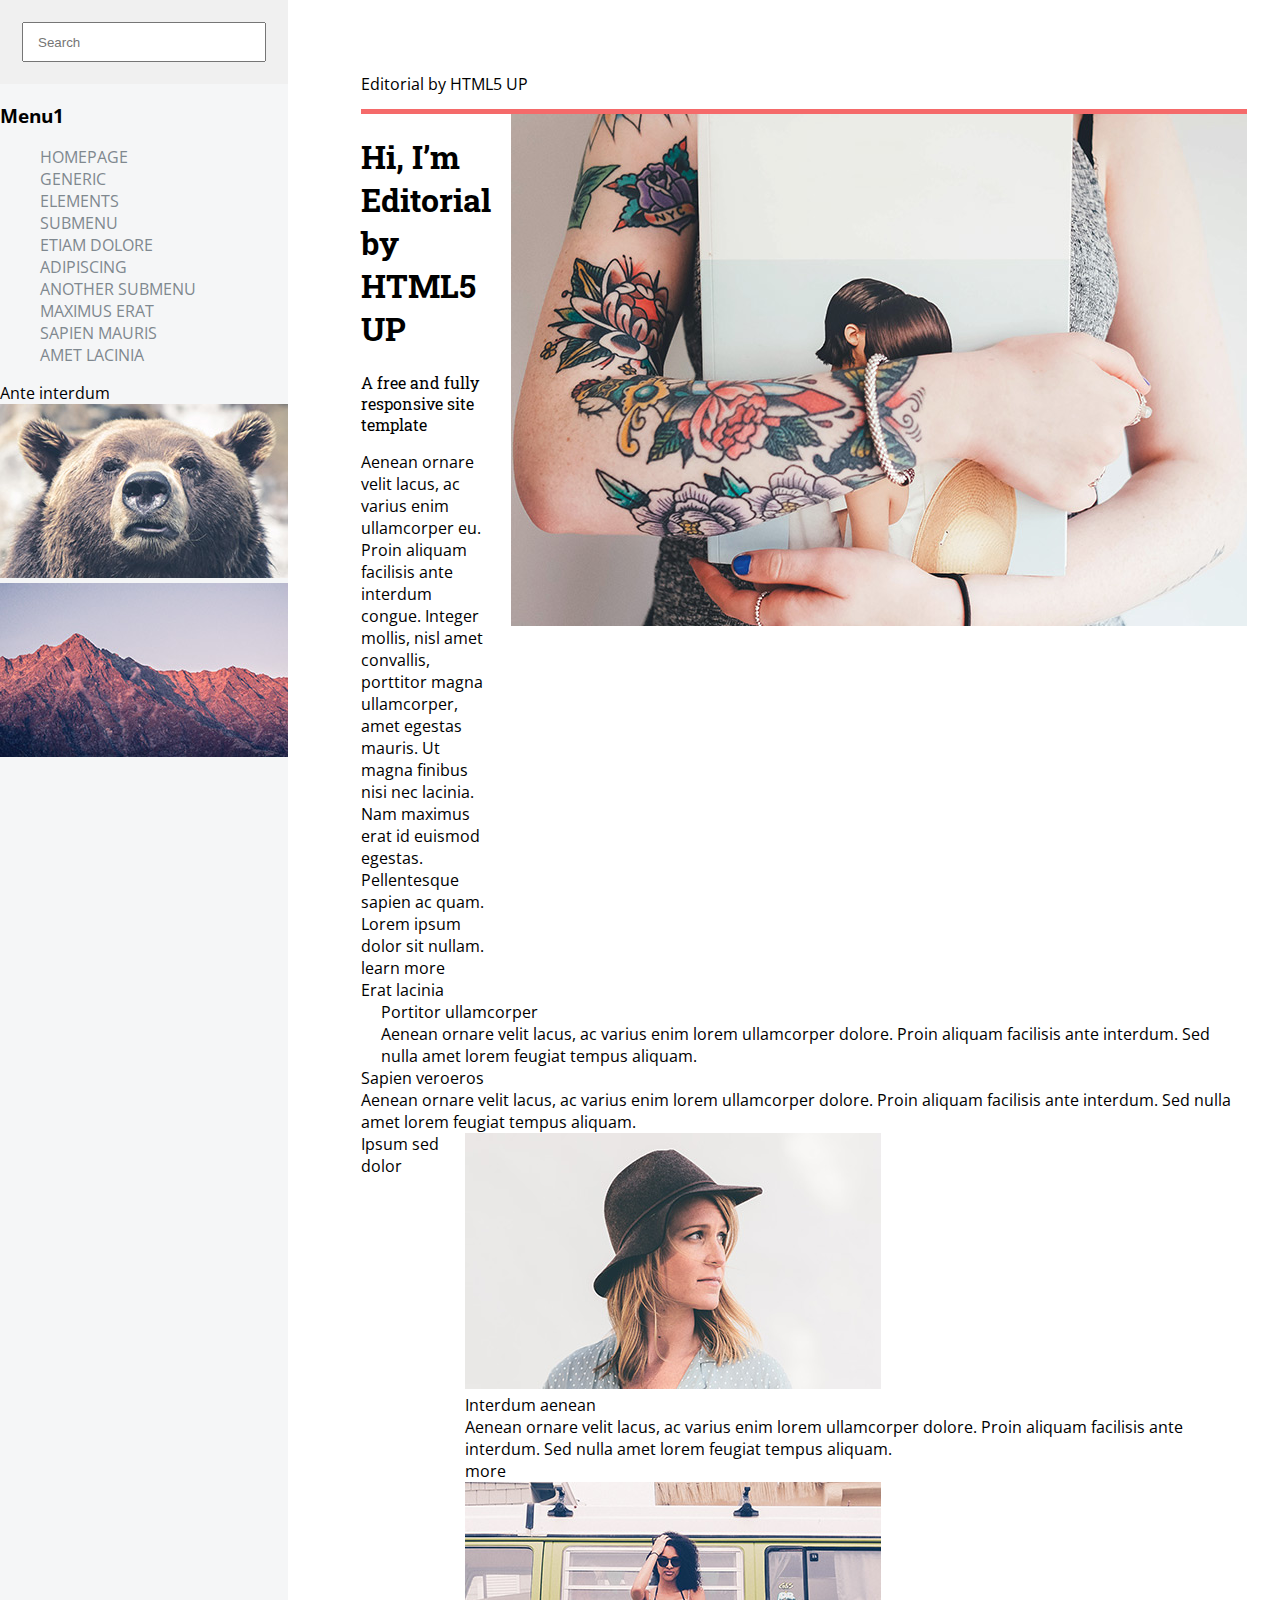
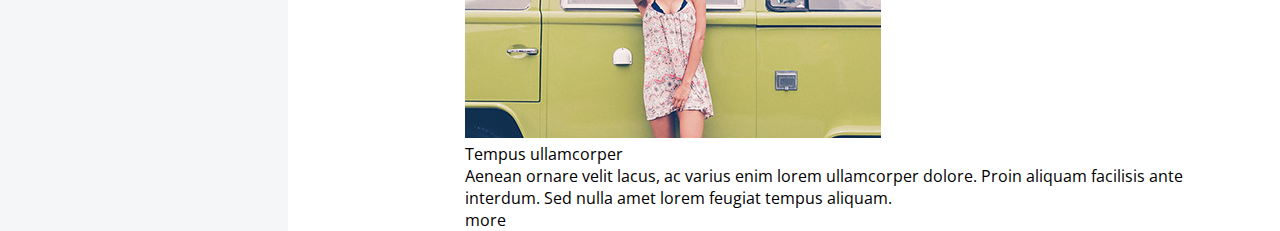
==== index.html @ 9a9b28c8 "Изменила заголовок" ====
<!DOCTYPE html>
<html lang="en">
<head>
    <meta charset="UTF-8">
    <meta name="viewport" content="width=device-width, initial-scale=1.0">
    <title>Document</title>
    <link rel="preconnect" href="https://fonts.googleapis.com">
    <link rel="preconnect" href="https://fonts.gstatic.com" crossorigin>
    <link href="https://fonts.googleapis.com/css2?family=Roboto+Slab:wght@100..900&display=swap" rel="stylesheet">
    <link href="https://fonts.googleapis.com/css2?family=Open+Sans:ital,wght@0,300..800;1,300..800&family=Roboto+Slab:wght@100..900&display=swap" rel="stylesheet">
    <link rel="stylesheet" href="style.css">

</head>
<body>
    <div class="side-menu">
        <div class="search-block">
            <input placeholder="Search" type="search" class="search-field">
        </div>

        <div class="menu-with-news">
            <div class="menu">
                <h3 class="menu-title">Menu1</h3>
                <ul class="menu-list">
                    <li class="menu-item"><a class="menu-link" href="#!">homepage</a></li>
                    <li class="menu-item"><a class="menu-link" href="#!">generic</a></li>
                    <li class="menu-item"><a class="menu-link" href="#!">elements</a></li>
                    <li class="menu-item"><a class="menu-link" href="#!">submenu</a></li>
                    <li class="menu-item"><a class="menu-link" href="#!">etiam dolore</a></li>
                    <li class="menu-item"><a class="menu-link" href="#!">adipiscing</a></li>
                    <li class="menu-item"><a class="menu-link" href="#!">another submenu</a></li>
                    <li class="menu-item"><a class="menu-link" href="#!">maximus erat</a></li>
                    <li class="menu-item"><a class="menu-link" href="#!">sapien mauris</a></li>
                    <li class="menu-item"><a class="menu-link" href="#!">amet lacinia</a></li>
                </ul>
            </div>
            <div class="news-block">
                <div class="header">Ante interdum</div>
                <div class="news-card">
                    <div class="picture">
                        <img src="assets/pic07.jpg" alt="">
                    </div>
                    <div class="description"></div>
                </div>
                <div class="news-card">
                    <div class="picture">
                        <img src="assets/pic08.jpg" alt="">
                    </div>
                    <div class="description"></div>
                </div>
                <div class="button"></div>
            </div>
            <div class="feedback-form">
                <div class="header"></div>
                <div class="description"></div>
                <div class="link"></div>
            </div>
            <div class="footer"></div>
        </div>
    </div>
    <div class="main-part">
        <div class="burger"></div>
        <div class="subheader">
            <div class="text">Editorial by HTML5 UP</div>
            <div class="link"></div>
        </div>
        <div class="block">
            <div class="content">
                <div class="header">
                 <h1>Hi, I’m Editorial
                    <br>by HTML5 UP
                 </h1>
                 <p class="subtitle">A free and fully responsive site template</p>
                </div>
                <div class="description">
                    Aenean ornare velit lacus, ac varius enim ullamcorper eu. Proin aliquam facilisis ante interdum congue. Integer mollis, nisl amet convallis, porttitor magna ullamcorper, amet egestas mauris. Ut magna finibus nisi nec lacinia. Nam maximus erat id euismod egestas. Pellentesque sapien ac quam. Lorem ipsum dolor sit nullam.
                </div>
                <div class="button">learn more</div>
            </div>
            <div class="picture">
                <img src="assets/pic10.jpg" alt="">
            </div>
        </div>
        <div class="statistics">
            <div class="header">Erat lacinia</div>
            <div class="statistics-block">
                <div class="statistics-element">
                    <div class="picture"></div>
                    <div class="content">
                        <div class="header">Portitor ullamcorper</div>
                        <div class="description">
                            Aenean ornare velit lacus, ac varius enim lorem ullamcorper dolore. Proin aliquam facilisis ante interdum. Sed nulla amet lorem feugiat tempus aliquam.</div>
                    </div>
                </div>
                <div class="statistic-element">
                    <div class="picture"></div>
                    <div class="content">
                        <div class="title">Sapien veroeros</div>
                        <div class="description">
                            Aenean ornare velit lacus, ac varius enim lorem ullamcorper dolore. Proin aliquam facilisis ante interdum. Sed nulla amet lorem feugiat tempus aliquam.</div>
                    </div>
                </div>
            </div>
        </div>
        <div class="block">
            <div class="title">Ipsum sed dolor</div>
            <div class="posts">
                <div class="post">
                    <div class="picture">
                        <img src="assets/pic01.jpg" alt=""></div>
                    <div class="title">
                        Interdum aenean
                    </div>
                    <div class="description">
                        Aenean ornare velit lacus, ac varius enim lorem ullamcorper dolore. Proin aliquam facilisis ante interdum. Sed nulla amet lorem feugiat tempus aliquam.</div>
                    <div class="button">more</div>
                </div>
                <div class="post">
                    <div class="picture">
                        <img src="assets/pic03.jpg" alt="">
                    </div>
                    <div class="title">Tempus ullamcorper</div>
                    <div class="description">
                        Aenean ornare velit lacus, ac varius enim lorem ullamcorper dolore. Proin aliquam facilisis ante interdum. Sed nulla amet lorem feugiat tempus aliquam.
                    </div>
                    <div class="button">more</div>
                </div>
            </div>
        </div>
    </div>
</body>
</html>
---- style.css ----
:root {
    /* Шрифты */
    --mainFont: 'Open Sans';
    --secondaryFont: 'Roboto Slab';

    /* Цвета */
    --secondaryColor: #3d4449;
    --mainColor: #7f888f;
    --accentColor: #f56a6a;
    --navigationBgColor: #f5f6f7;
    --searchBgColor: #f0f0f0;

}

body {
    font-family: var(--mainFont);
    display: flex;
    margin: 0;
    padding: 0;
}
h1, .subtitle{font-family: var(--secondaryFont);}
.block,
.statistics-element {
    display: flex;
    gap: 20px
}

.side-menu {
    padding-bottom: 17px;
    background-color: var(--navigationBgColor);
}

.search-block {
    padding: 22px;
    background-color: var(--searchBgColor);
}
.subheader {
    border-bottom: 5px solid var(--accentColor);
    padding-bottom: 14px;
}

.main-part {
    padding: 73px 73px 0px 73px;
}

.search-field {
    width: 100%;
    height: 40px;
    padding-left: 14px;
    padding-right: 40px;
    color: var(--mainColor)
}
.menu-title{

}
.menu-list{
list-style: none;
}
.menu-item{

}
.menu-link{
    text-transform: uppercase;
    text-decoration: solid;
    color: var(--mainColor);
}
.menu-link:hover{
    color: var(--accentColor);
}
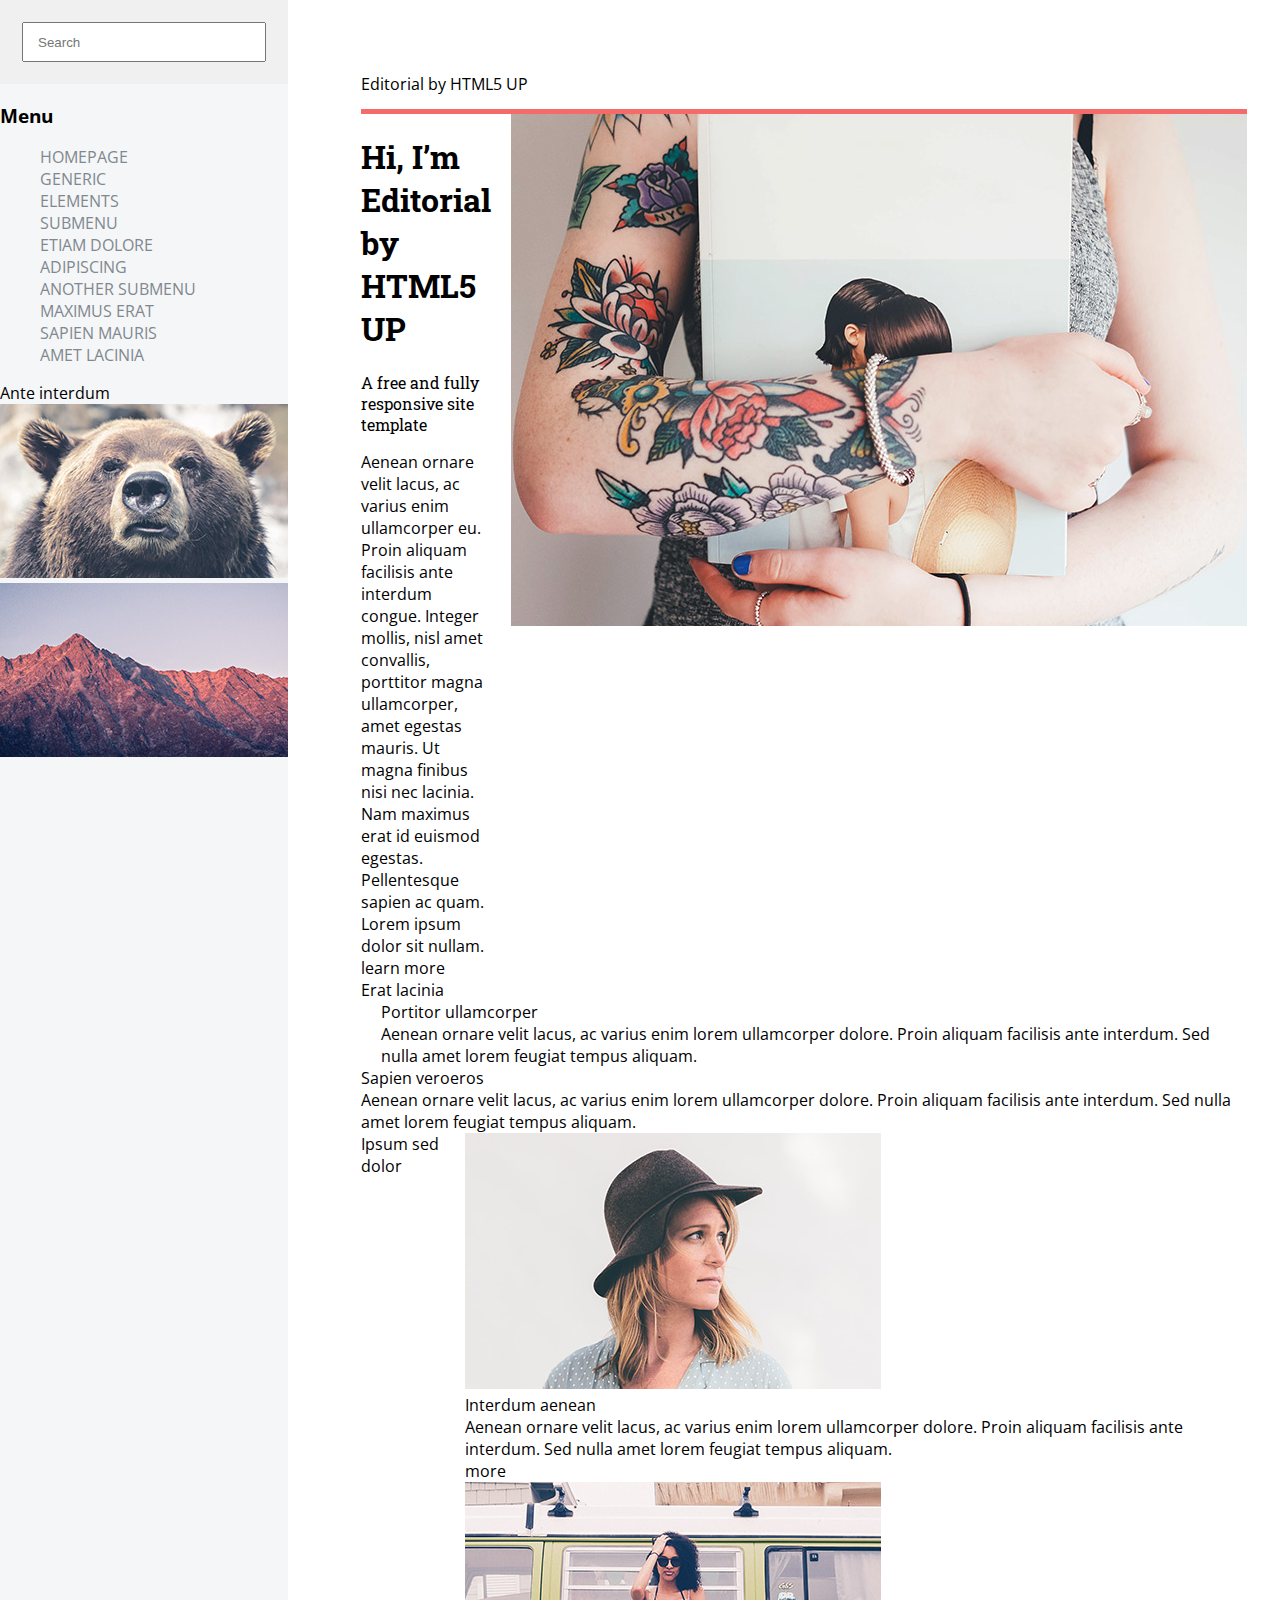
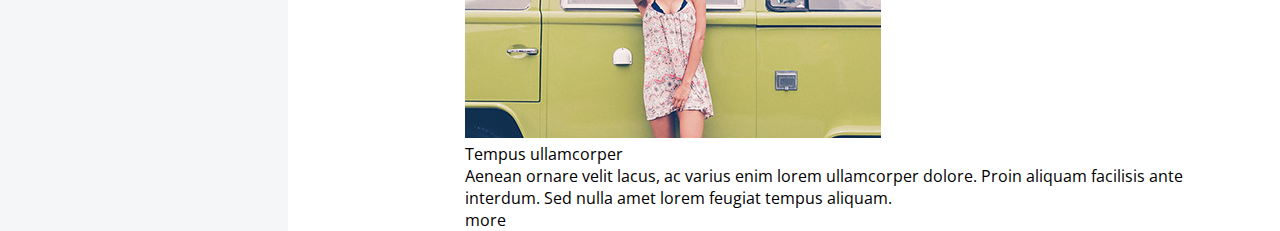
==== commit 0f97a433: "Вернула заголовок" ====
--- a/index.html
+++ b/index.html
@@ -19,7 +19,7 @@
 
         <div class="menu-with-news">
             <div class="menu">
-                <h3 class="menu-title">Menu1</h3>
+                <h3 class="menu-title">Menu</h3>
                 <ul class="menu-list">
                     <li class="menu-item"><a class="menu-link" href="#!">homepage</a></li>
                     <li class="menu-item"><a class="menu-link" href="#!">generic</a></li>
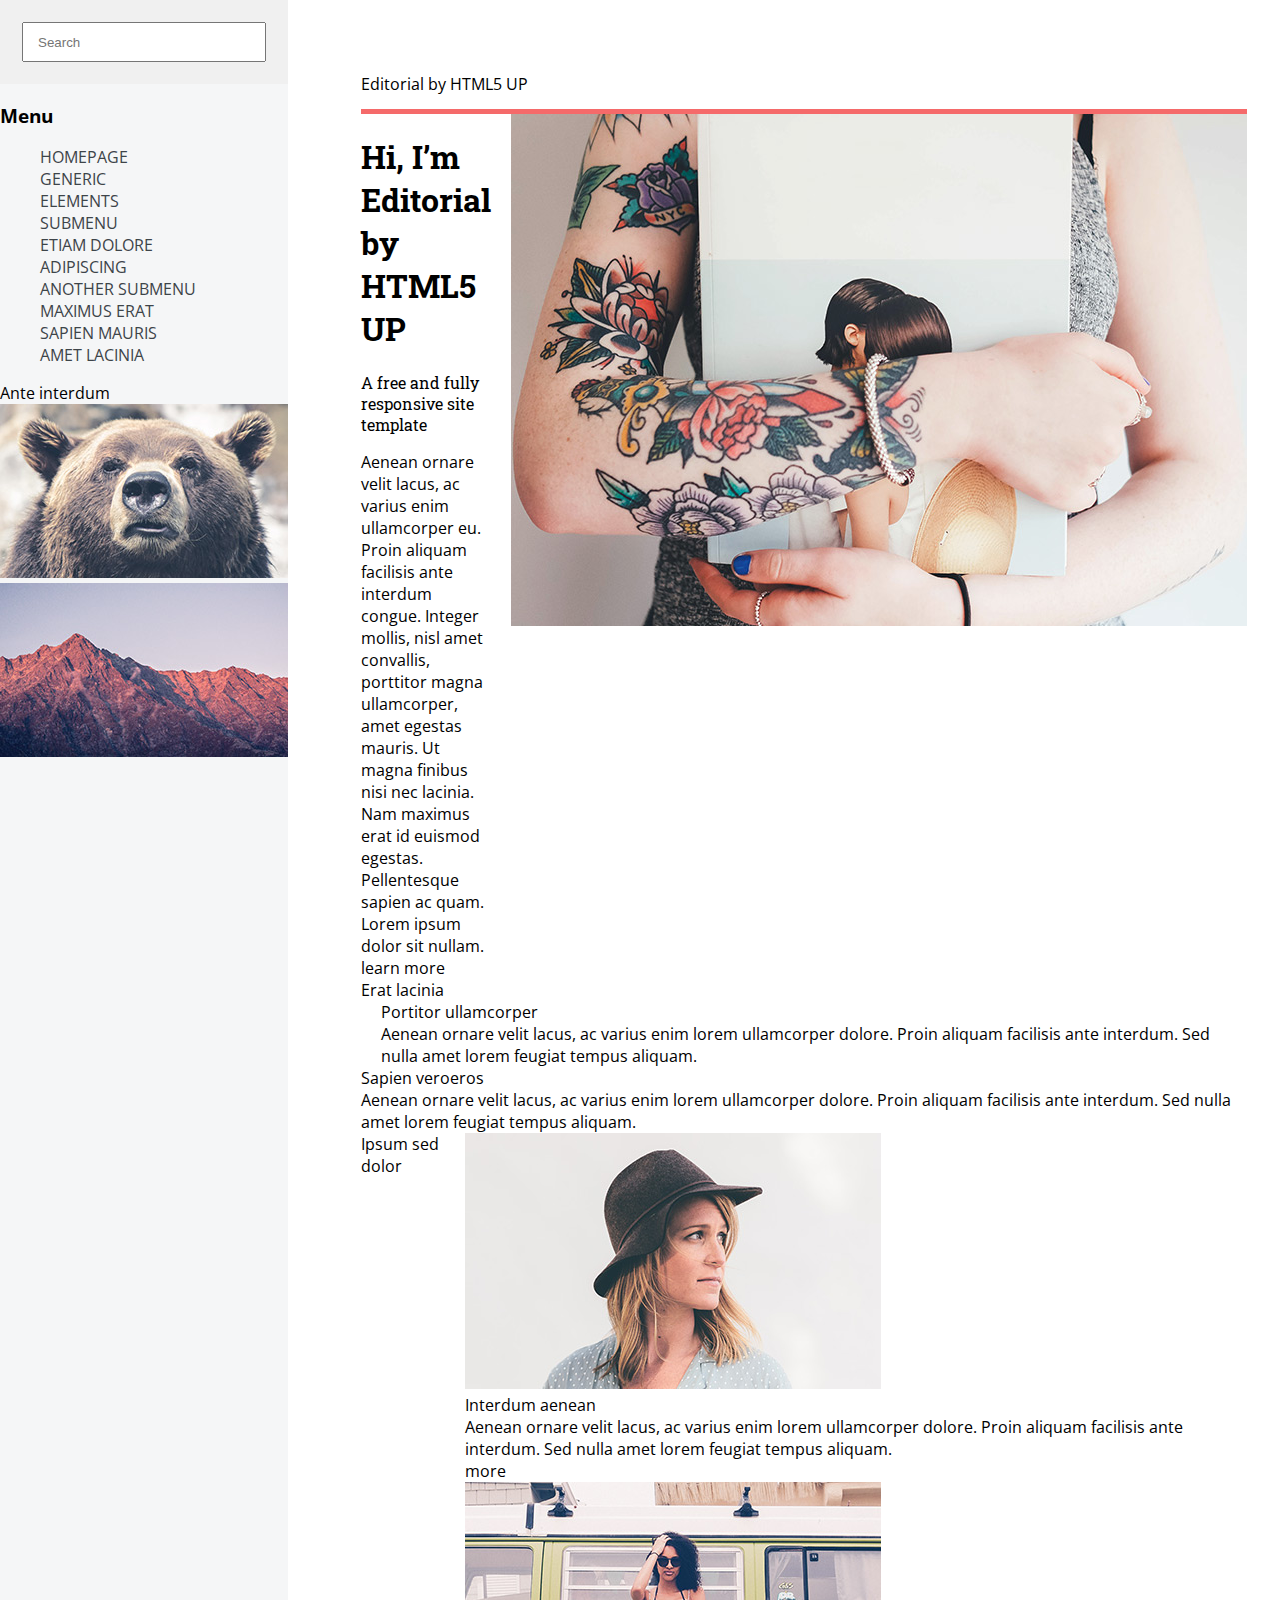
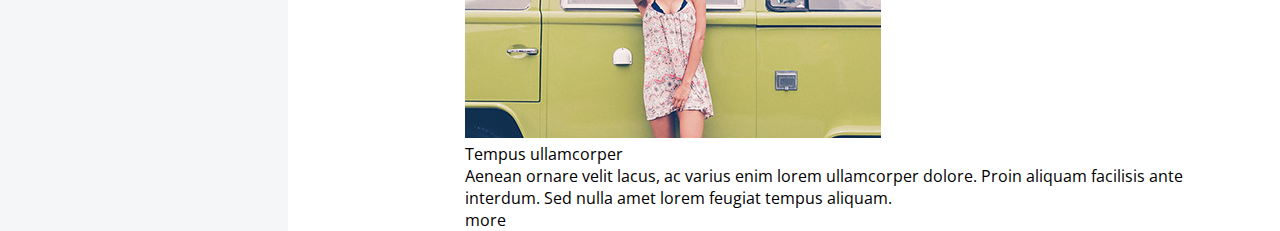
==== commit 2a755894: "пыталась сделать красную полоску, по итогу вернула все в исходное положение" ====
--- a/index.html
+++ b/index.html
@@ -19,11 +19,11 @@
 
         <div class="menu-with-news">
             <div class="menu">
-                <h3 class="menu-title">Menu</h3>
+                 <h3 class="menu-title">Menu</h3>
                 <ul class="menu-list">
                     <li class="menu-item"><a class="menu-link" href="#!">homepage</a></li>
                     <li class="menu-item"><a class="menu-link" href="#!">generic</a></li>
-                    <li class="menu-item"><a class="menu-link" href="#!">elements</a></li>
+                    <li class="menu-item"><a class="menu-link" href="#!">elements</a></li>                        
                     <li class="menu-item"><a class="menu-link" href="#!">submenu</a></li>
                     <li class="menu-item"><a class="menu-link" href="#!">etiam dolore</a></li>
                     <li class="menu-item"><a class="menu-link" href="#!">adipiscing</a></li>
--- a/style.css
+++ b/style.css
@@ -62,7 +62,7 @@
 .menu-link{
     text-transform: uppercase;
     text-decoration: solid;
-    color: var(--mainColor);
+    color: var(--secondaryColor);
 }
 .menu-link:hover{
     color: var(--accentColor);
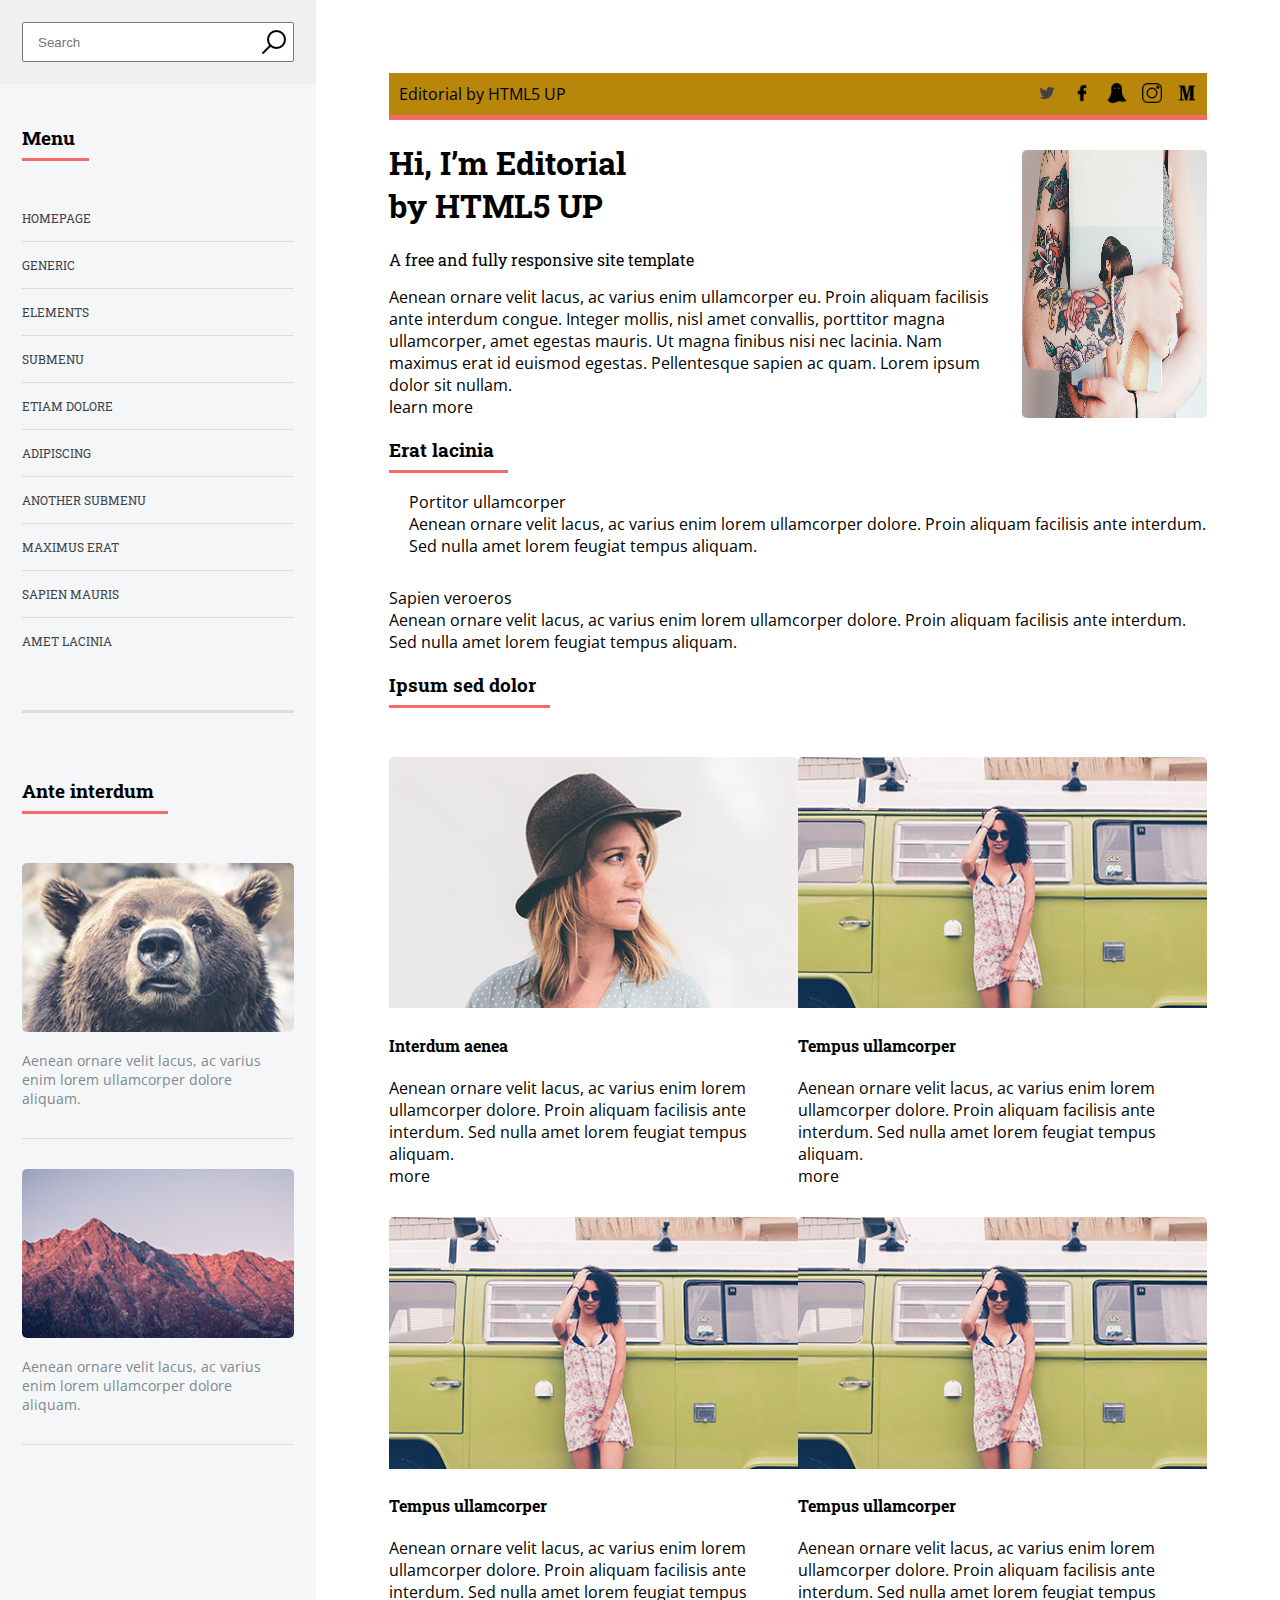
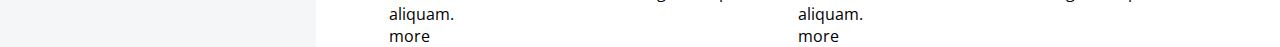
==== commit bded710f: "иконки" ====
--- a/index.html
+++ b/index.html
@@ -18,7 +18,7 @@
         </div>
 
         <div class="menu-with-news">
-            <div class="menu">
+            <div class="menu">    
                  <h3 class="menu-title">Menu</h3>
                 <ul class="menu-list">
                     <li class="menu-item"><a class="menu-link" href="#!">homepage</a></li>
@@ -34,17 +34,19 @@
                 </ul>
             </div>
             <div class="news-block">
-                <div class="header">Ante interdum</div>
+                <h3 class="news-header">Ante interdum</h3>
                 <div class="news-card">
                     <div class="picture">
                         <img src="assets/pic07.jpg" alt="">
                     </div>
+                    <p class="card-text">Aenean ornare velit lacus, ac varius enim lorem ullamcorper dolore aliquam.</p>
                     <div class="description"></div>
                 </div>
                 <div class="news-card">
                     <div class="picture">
                         <img src="assets/pic08.jpg" alt="">
                     </div>
+                    <p class="card-text">Aenean ornare velit lacus, ac varius enim lorem ullamcorper dolore aliquam.</p>
                     <div class="description"></div>
                 </div>
                 <div class="button"></div>
@@ -61,7 +63,13 @@
         <div class="burger"></div>
         <div class="subheader">
             <div class="text">Editorial by HTML5 UP</div>
-            <div class="link"></div>
+            <div class="link">
+                <a href="#!"><img src="./assets/social.png" alt=""></a>
+                <a href="#!"><img src="./assets/facebook.png" alt=""></a>
+                <a href="#!"><img src="./assets/ghost.png" alt=""></a>
+                <a href="#!"><img src="./assets/instagram.png" alt=""></a>
+                <a href="#!"><img src="./assets/letter-m.png" alt=""></a>
+            </div>
         </div>
         <div class="block">
             <div class="content">
@@ -81,7 +89,7 @@
             </div>
         </div>
         <div class="statistics">
-            <div class="header">Erat lacinia</div>
+            <h3 class="news-header">Erat lacinia</h3>
             <div class="statistics-block">
                 <div class="statistics-element">
                     <div class="picture"></div>
@@ -101,15 +109,13 @@
                 </div>
             </div>
         </div>
-        <div class="block">
-            <div class="title">Ipsum sed dolor</div>
+        <div class="posts-block">
+            <h3 class="posts-title">Ipsum sed dolor</h3>
             <div class="posts">
                 <div class="post">
                     <div class="picture">
                         <img src="assets/pic01.jpg" alt=""></div>
-                    <div class="title">
-                        Interdum aenean
-                    </div>
+                    <h4 class="title">Interdum aenea</h4>
                     <div class="description">
                         Aenean ornare velit lacus, ac varius enim lorem ullamcorper dolore. Proin aliquam facilisis ante interdum. Sed nulla amet lorem feugiat tempus aliquam.</div>
                     <div class="button">more</div>
@@ -118,7 +124,25 @@
                     <div class="picture">
                         <img src="assets/pic03.jpg" alt="">
                     </div>
-                    <div class="title">Tempus ullamcorper</div>
+                    <h4 class="title">Tempus ullamcorper</h4>
+                    <div class="description">
+                        Aenean ornare velit lacus, ac varius enim lorem ullamcorper dolore. Proin aliquam facilisis ante interdum. Sed nulla amet lorem feugiat tempus aliquam.
+                    </div>
+                    <div class="button">more</div>
+                </div> <div class="post">
+                    <div class="picture">
+                        <img src="assets/pic03.jpg" alt="">
+                    </div>
+                    <h4 class="title">Tempus ullamcorper</h4>
+                    <div class="description">
+                        Aenean ornare velit lacus, ac varius enim lorem ullamcorper dolore. Proin aliquam facilisis ante interdum. Sed nulla amet lorem feugiat tempus aliquam.
+                    </div>
+                    <div class="button">more</div>
+                </div> <div class="post">
+                    <div class="picture">
+                        <img src="assets/pic03.jpg" alt="">
+                    </div>
+                    <h4 class="title">Tempus ullamcorper</h4>
                     <div class="description">
                         Aenean ornare velit lacus, ac varius enim lorem ullamcorper dolore. Proin aliquam facilisis ante interdum. Sed nulla amet lorem feugiat tempus aliquam.
                     </div>
--- a/style.css
+++ b/style.css
@@ -9,6 +9,7 @@
     --accentColor: #f56a6a;
     --navigationBgColor: #f5f6f7;
     --searchBgColor: #f0f0f0;
+    --borderColor: #DCDCDC;
 
 }
 
@@ -18,11 +19,42 @@
     margin: 0;
     padding: 0;
 }
-h1, .subtitle{font-family: var(--secondaryFont);}
+h1, h3, h4, .subtitle{font-family: var(--secondaryFont);}
 .block,
 .statistics-element {
     display: flex;
     gap: 20px
+}
+
+.news-block {
+    border-top: 3px solid var(--borderColor);
+    padding-top: 46px;
+    margin-top: 46px;
+}
+
+.card-text {
+font-family: var(--mainFont);
+color: var(--mainColor);
+font-size: 14px;
+border-bottom: 0.5px solid var(--borderColor);
+padding-bottom: 30px;
+padding-top: 5px;
+}
+
+.picture {
+    margin-top: 30px;
+    border-radius: 5px;
+    overflow: hidden;
+}
+
+.news-block .picture {
+    width: 272px;
+    height: 169px;
+}
+
+.picture img {
+    width: 100%;
+    height: 100%;
 }
 
 .side-menu {
@@ -30,10 +62,6 @@
     background-color: var(--navigationBgColor);
 }
 
-.search-block {
-    padding: 22px;
-    background-color: var(--searchBgColor);
-}
 .subheader {
     border-bottom: 5px solid var(--accentColor);
     padding-bottom: 14px;
@@ -48,16 +76,83 @@
     height: 40px;
     padding-left: 14px;
     padding-right: 40px;
-    color: var(--mainColor)
+    color: var(--mainColor);
 }
-.menu-title{
 
+.search-block {
+    padding: 22px;
+    background-color: var(--searchBgColor);
+    /* до него дойдет ::after если задать ему position: absolute */
+    position: relative;
+}
+
+.search-block::after {
+    /* обязательное поле */
+    content: '';
+    /* чтобы можно было задавать размеры */
+    display: block;
+    /* размеры */
+    width: 40px;
+    height: 40px;
+    /* url - это путь к иконке.
+    center - это положение картинки в блоке
+    no-repeat - не дублировать изображение, если оно не занимает все доступное пространство */
+    background: url('./assets/loupe.png') center no-repeat;
+    /* нужно для того, чтобы элемент не сдвигал другие элементы */
+    /* прикрепляется к ближайшему элементу, у которого position: relative; */
+    position: absolute;
+    /* положение элемента относительно ближайшего position: relative */
+    right: 22px;
+    top: 22px;
+    transform: rotateY(180deg);
+}
+
+.subheader {
+    padding: 10px;
+    position: relative;
+    /* Цвет, чтобы видеть границы блока */
+    background-color: darkgoldenrod;
+    display: flex;
+    justify-content: space-between;
+}
+
+.link {
+    /* Размещение в линию */
+    display: flex;
+    gap: 15px;
+    
+}
+
+.link a {
+    width: 20px;
+    height: 20px;
+}
+
+.link img {
+    width: 100%;
+    height: 100%;
+}
+
+.menu-title, .news-header, .posts-title {
+    border-bottom: 3px solid var(--accentColor);
+    padding-bottom: 8px;
+    display: inline-block;
+    padding-right: 14px;
 }
 .menu-list{
 list-style: none;
+padding-left: 0px;
 }
 .menu-item{
+    font-family: var(--secondaryFont);
+    font-size: 12px;
+    padding-top: 15px;
+    padding-bottom: 15px;
+    border-bottom: 0.5px solid var(--borderColor);
 
+}
+.menu-item:last-child {
+    border: none;
 }
 .menu-link{
     text-transform: uppercase;
@@ -67,3 +162,11 @@
 .menu-link:hover{
     color: var(--accentColor);
 }
+.menu-with-news{
+    padding: 22px 22px 17px 22px;
+}
+
+.posts {
+    display: grid;
+    grid-template-columns: 1fr 1fr;
+}
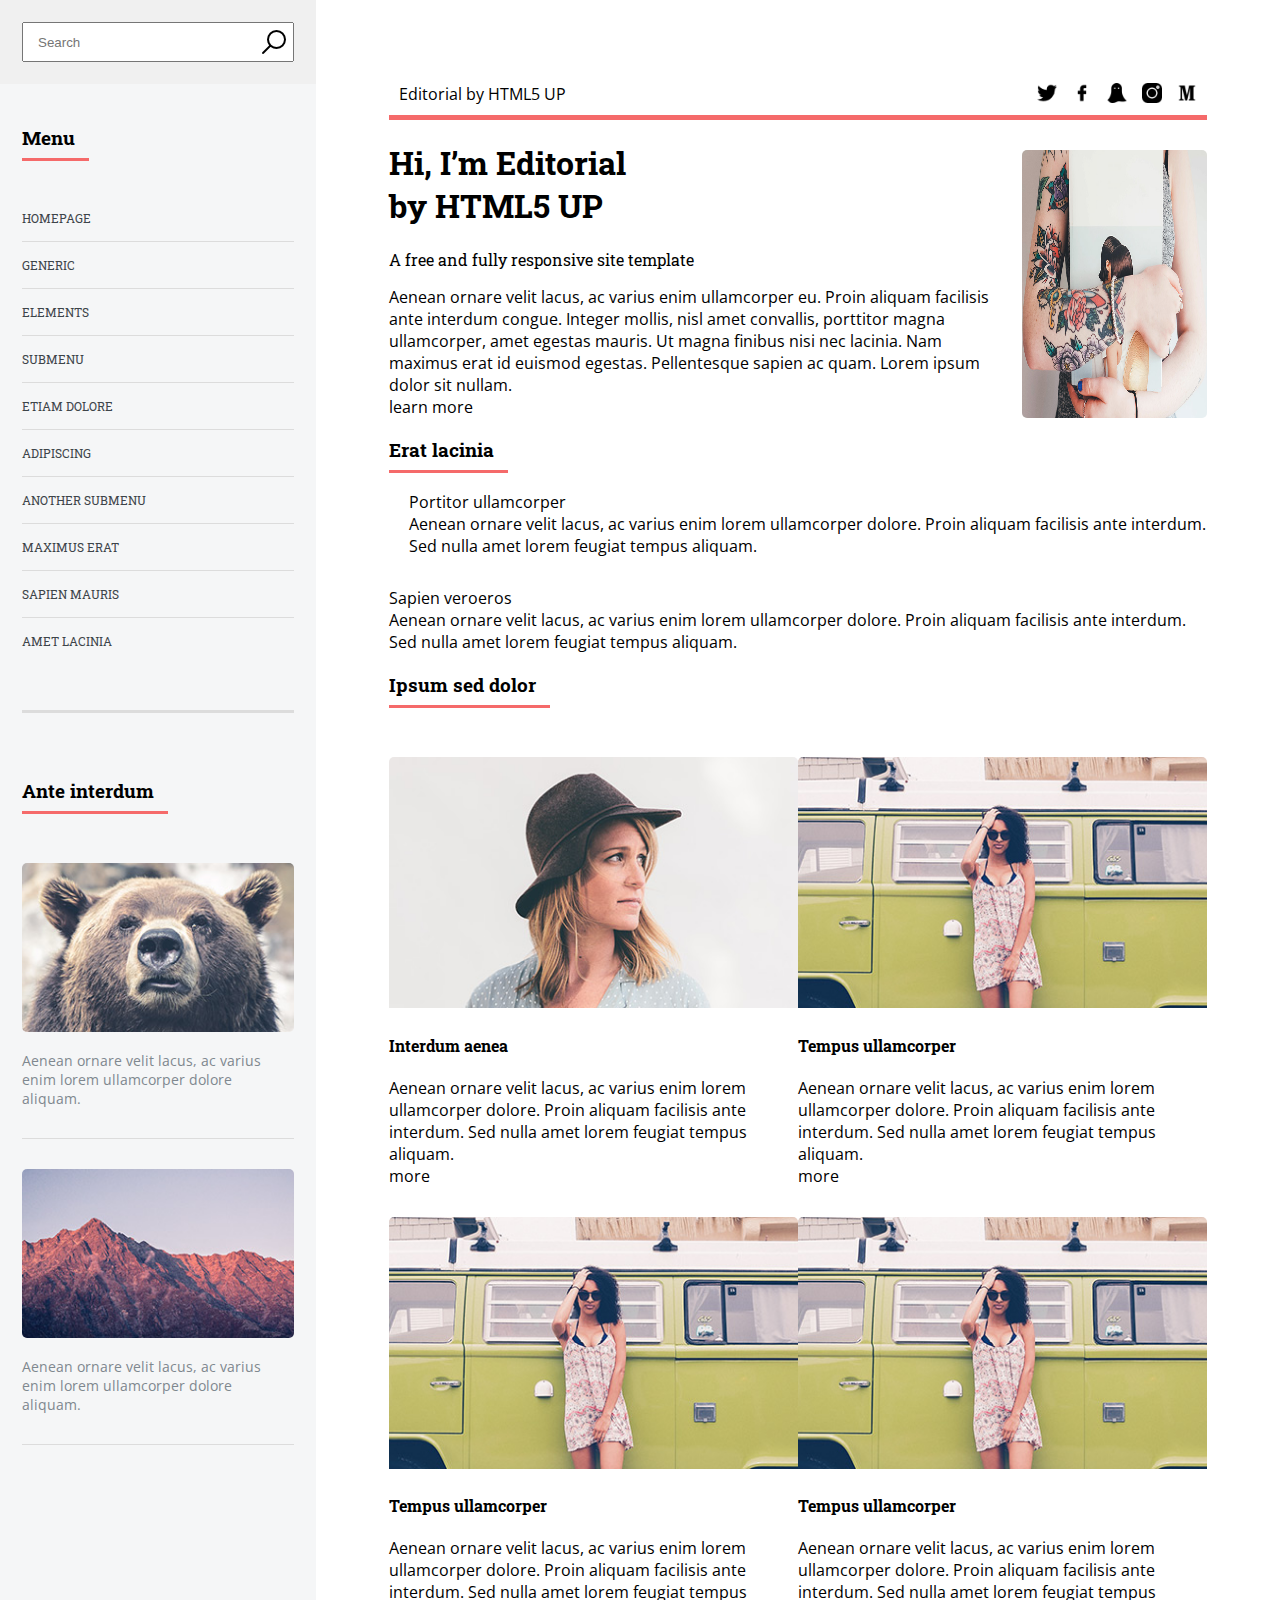
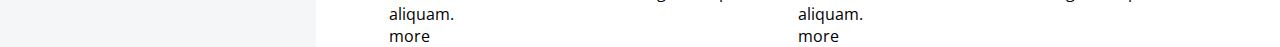
==== commit bad39397: "изменение иконок" ====
--- a/index.html
+++ b/index.html
@@ -64,7 +64,7 @@
         <div class="subheader">
             <div class="text">Editorial by HTML5 UP</div>
             <div class="link">
-                <a href="#!"><img src="./assets/social.png" alt=""></a>
+                <a href="#!"><img src="./assets/twitter.png" alt=""></a>
                 <a href="#!"><img src="./assets/facebook.png" alt=""></a>
                 <a href="#!"><img src="./assets/ghost.png" alt=""></a>
                 <a href="#!"><img src="./assets/instagram.png" alt=""></a>
--- a/style.css
+++ b/style.css
@@ -110,8 +110,6 @@
 .subheader {
     padding: 10px;
     position: relative;
-    /* Цвет, чтобы видеть границы блока */
-    background-color: darkgoldenrod;
     display: flex;
     justify-content: space-between;
 }
@@ -124,11 +122,13 @@
 }
 
 .link a {
+    /* Размер блока ссылок */
     width: 20px;
     height: 20px;
 }
 
 .link img {
+    /* Размещение во весь блок */
     width: 100%;
     height: 100%;
 }
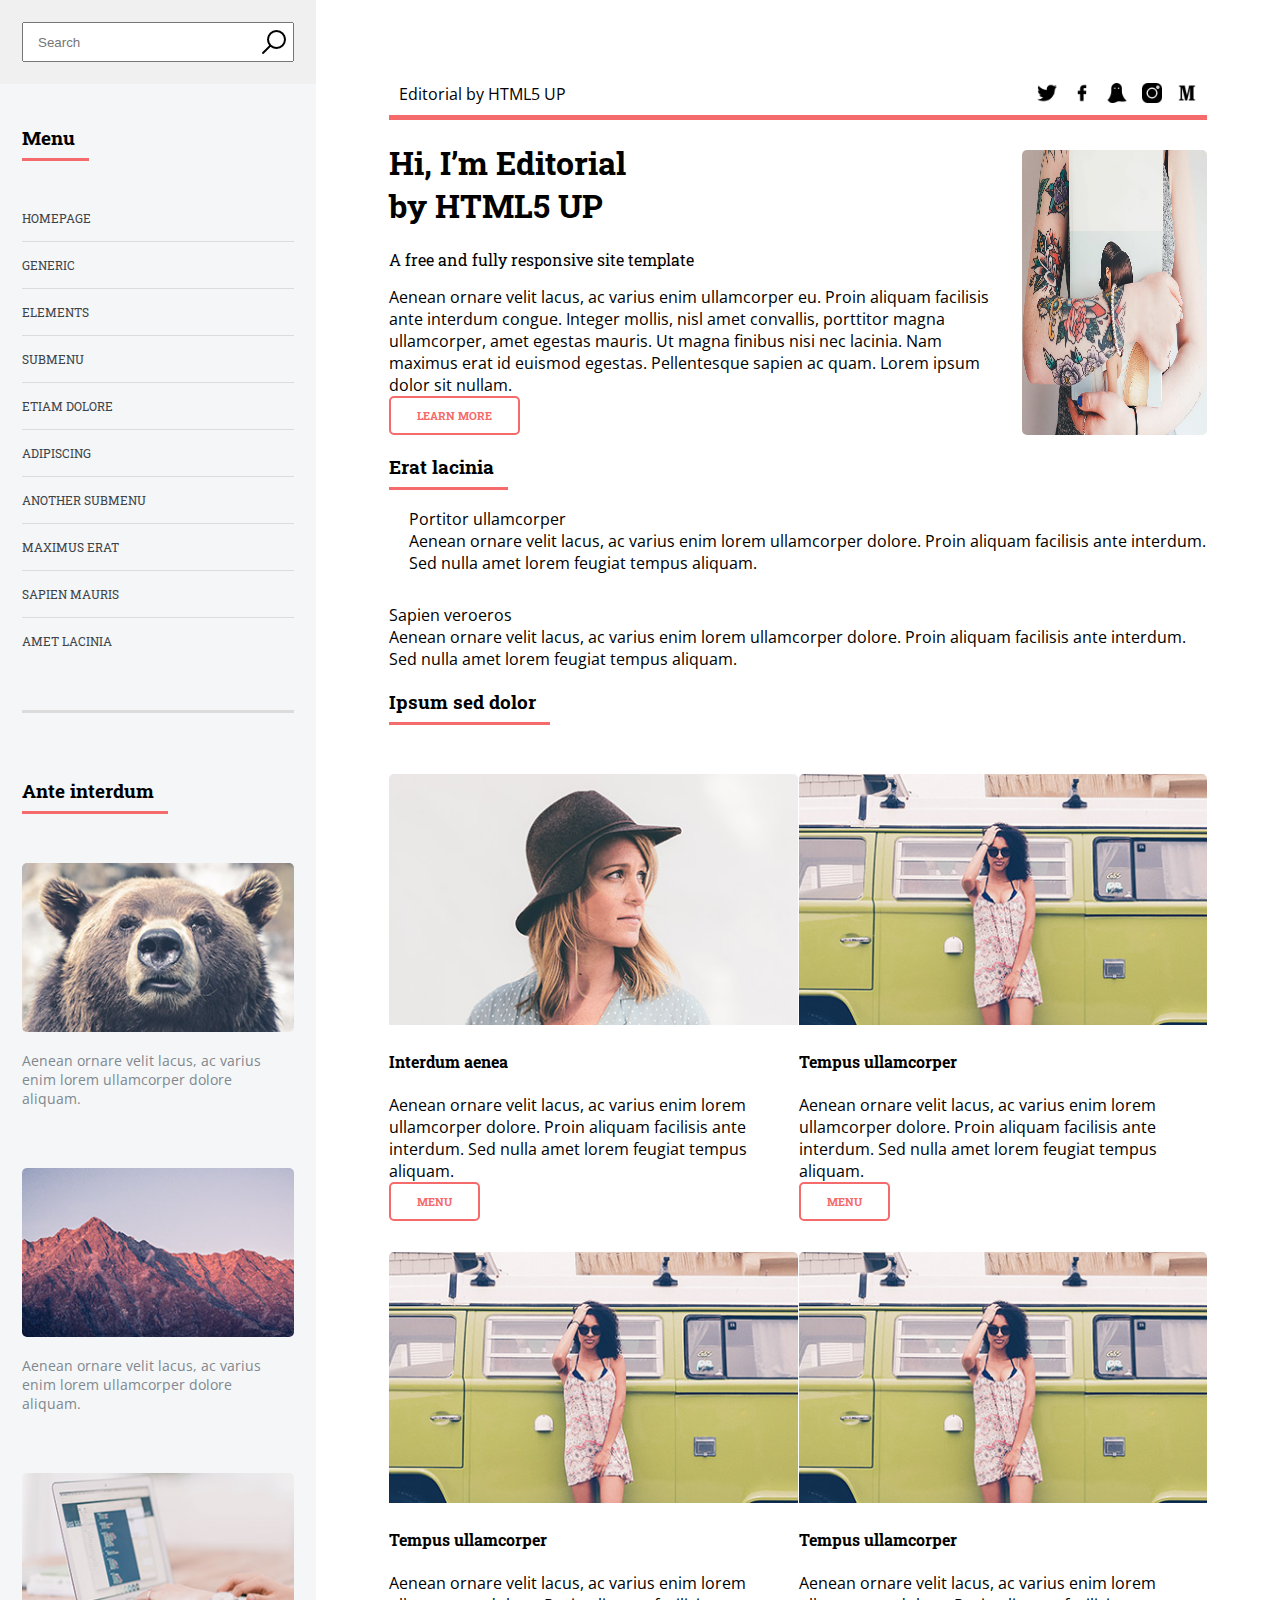
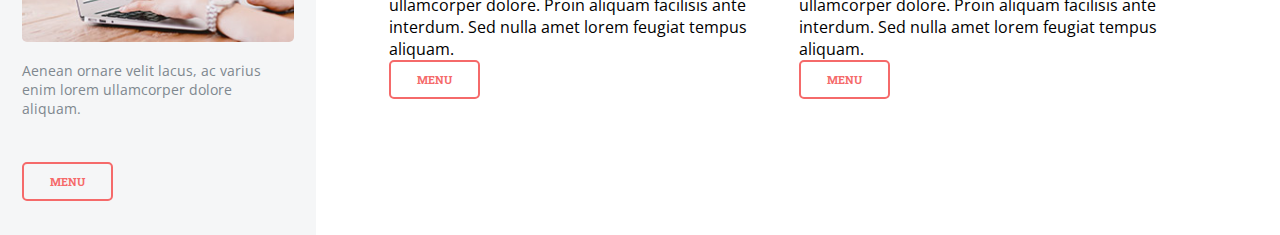
==== commit 9665ce63: "Работа над кнопкой" ====
--- a/index.html
+++ b/index.html
@@ -49,7 +49,16 @@
                     <p class="card-text">Aenean ornare velit lacus, ac varius enim lorem ullamcorper dolore aliquam.</p>
                     <div class="description"></div>
                 </div>
-                <div class="button"></div>
+                <div class="news-card">
+                    <div class="picture">
+                        <img src="assets/pic09.jpg" alt="">
+                    </div>
+                    <p class="card-text">Aenean ornare velit lacus, ac varius enim lorem ullamcorper dolore aliquam.</p>
+                    <div class="description"></div>
+                </div>
+                <div class="button">
+                    <button class="link-button">Menu</button>
+                </div>
             </div>
             <div class="feedback-form">
                 <div class="header"></div>
@@ -82,7 +91,9 @@
                 <div class="description">
                     Aenean ornare velit lacus, ac varius enim ullamcorper eu. Proin aliquam facilisis ante interdum congue. Integer mollis, nisl amet convallis, porttitor magna ullamcorper, amet egestas mauris. Ut magna finibus nisi nec lacinia. Nam maximus erat id euismod egestas. Pellentesque sapien ac quam. Lorem ipsum dolor sit nullam.
                 </div>
-                <div class="button">learn more</div>
+                <div class="button">
+                    <button class="link-button">learn more</button>
+                </div>
             </div>
             <div class="picture">
                 <img src="assets/pic10.jpg" alt="">
@@ -109,8 +120,8 @@
                 </div>
             </div>
         </div>
+        <h3 class="posts-title">Ipsum sed dolor</h3>
         <div class="posts-block">
-            <h3 class="posts-title">Ipsum sed dolor</h3>
             <div class="posts">
                 <div class="post">
                     <div class="picture">
@@ -118,7 +129,9 @@
                     <h4 class="title">Interdum aenea</h4>
                     <div class="description">
                         Aenean ornare velit lacus, ac varius enim lorem ullamcorper dolore. Proin aliquam facilisis ante interdum. Sed nulla amet lorem feugiat tempus aliquam.</div>
-                    <div class="button">more</div>
+                    <div class="button">
+                        <button class="link-button">Menu</button>
+                    </div>
                 </div>
                 <div class="post">
                     <div class="picture">
@@ -128,7 +141,9 @@
                     <div class="description">
                         Aenean ornare velit lacus, ac varius enim lorem ullamcorper dolore. Proin aliquam facilisis ante interdum. Sed nulla amet lorem feugiat tempus aliquam.
                     </div>
-                    <div class="button">more</div>
+                    <div class="button">
+                        <button class="link-button">Menu</button>
+                    </div>
                 </div> <div class="post">
                     <div class="picture">
                         <img src="assets/pic03.jpg" alt="">
@@ -137,7 +152,9 @@
                     <div class="description">
                         Aenean ornare velit lacus, ac varius enim lorem ullamcorper dolore. Proin aliquam facilisis ante interdum. Sed nulla amet lorem feugiat tempus aliquam.
                     </div>
-                    <div class="button">more</div>
+                    <div class="button">
+                        <button class="link-button">Menu</button>
+                    </div>
                 </div> <div class="post">
                     <div class="picture">
                         <img src="assets/pic03.jpg" alt="">
@@ -146,7 +163,9 @@
                     <div class="description">
                         Aenean ornare velit lacus, ac varius enim lorem ullamcorper dolore. Proin aliquam facilisis ante interdum. Sed nulla amet lorem feugiat tempus aliquam.
                     </div>
-                    <div class="button">more</div>
+                    <div class="button">
+                        <button class="link-button">Menu</button>
+                    </div>
                 </div>
             </div>
         </div>
--- a/style.css
+++ b/style.css
@@ -36,7 +36,6 @@
 font-family: var(--mainFont);
 color: var(--mainColor);
 font-size: 14px;
-border-bottom: 0.5px solid var(--borderColor);
 padding-bottom: 30px;
 padding-top: 5px;
 }
@@ -143,6 +142,7 @@
 list-style: none;
 padding-left: 0px;
 }
+
 .menu-item{
     font-family: var(--secondaryFont);
     font-size: 12px;
@@ -151,9 +151,19 @@
     border-bottom: 0.5px solid var(--borderColor);
 
 }
+/* :last-child - для последнего элемента */
 .menu-item:last-child {
     border: none;
 }
+
+.news-ccard {
+    Border-bottom: 0.5px solid var(--borderColor);
+}
+
+.news-card:last-child {
+    border: none;
+}
+
 .menu-link{
     text-transform: uppercase;
     text-decoration: solid;
@@ -169,4 +179,42 @@
 .posts {
     display: grid;
     grid-template-columns: 1fr 1fr;
-}
+    background-color: white;
+    gap: 1px;
+}
+
+.posts-block {
+    background-color: var(--borderColor);
+    }
+
+    
+/* Для карточек и серого бордера 
+1. сдлеать фон всего блока серым (под цвет рамок)
+2. сделать фон белым для каждой карточки
+3. задать gap: 1px для блока */
+
+/* Для кнопки:
+1. Задаем padding
+2. Задаем border (можно цвет указывать)
+3. Задаем скругление
+4. Задаем цвет фона когда наводимся через :hover */
+
+.link-button {
+    padding: 10px 26px 10px 26px;
+    border-width: 2px;
+    border-style: solid;
+    border-color: var(--accentColor);
+    color: var(--accentColor);
+    display: inline-block;
+    font-family: var(--secondaryFont);
+    text-transform: uppercase;
+    text-decoration: none;
+    font-weight: bolder;
+    font-size: 11px;
+    border-radius: 5px;
+    background-color: transparent;
+}
+
+.link-button:hover {
+    background-color: #fce3e3;
+}
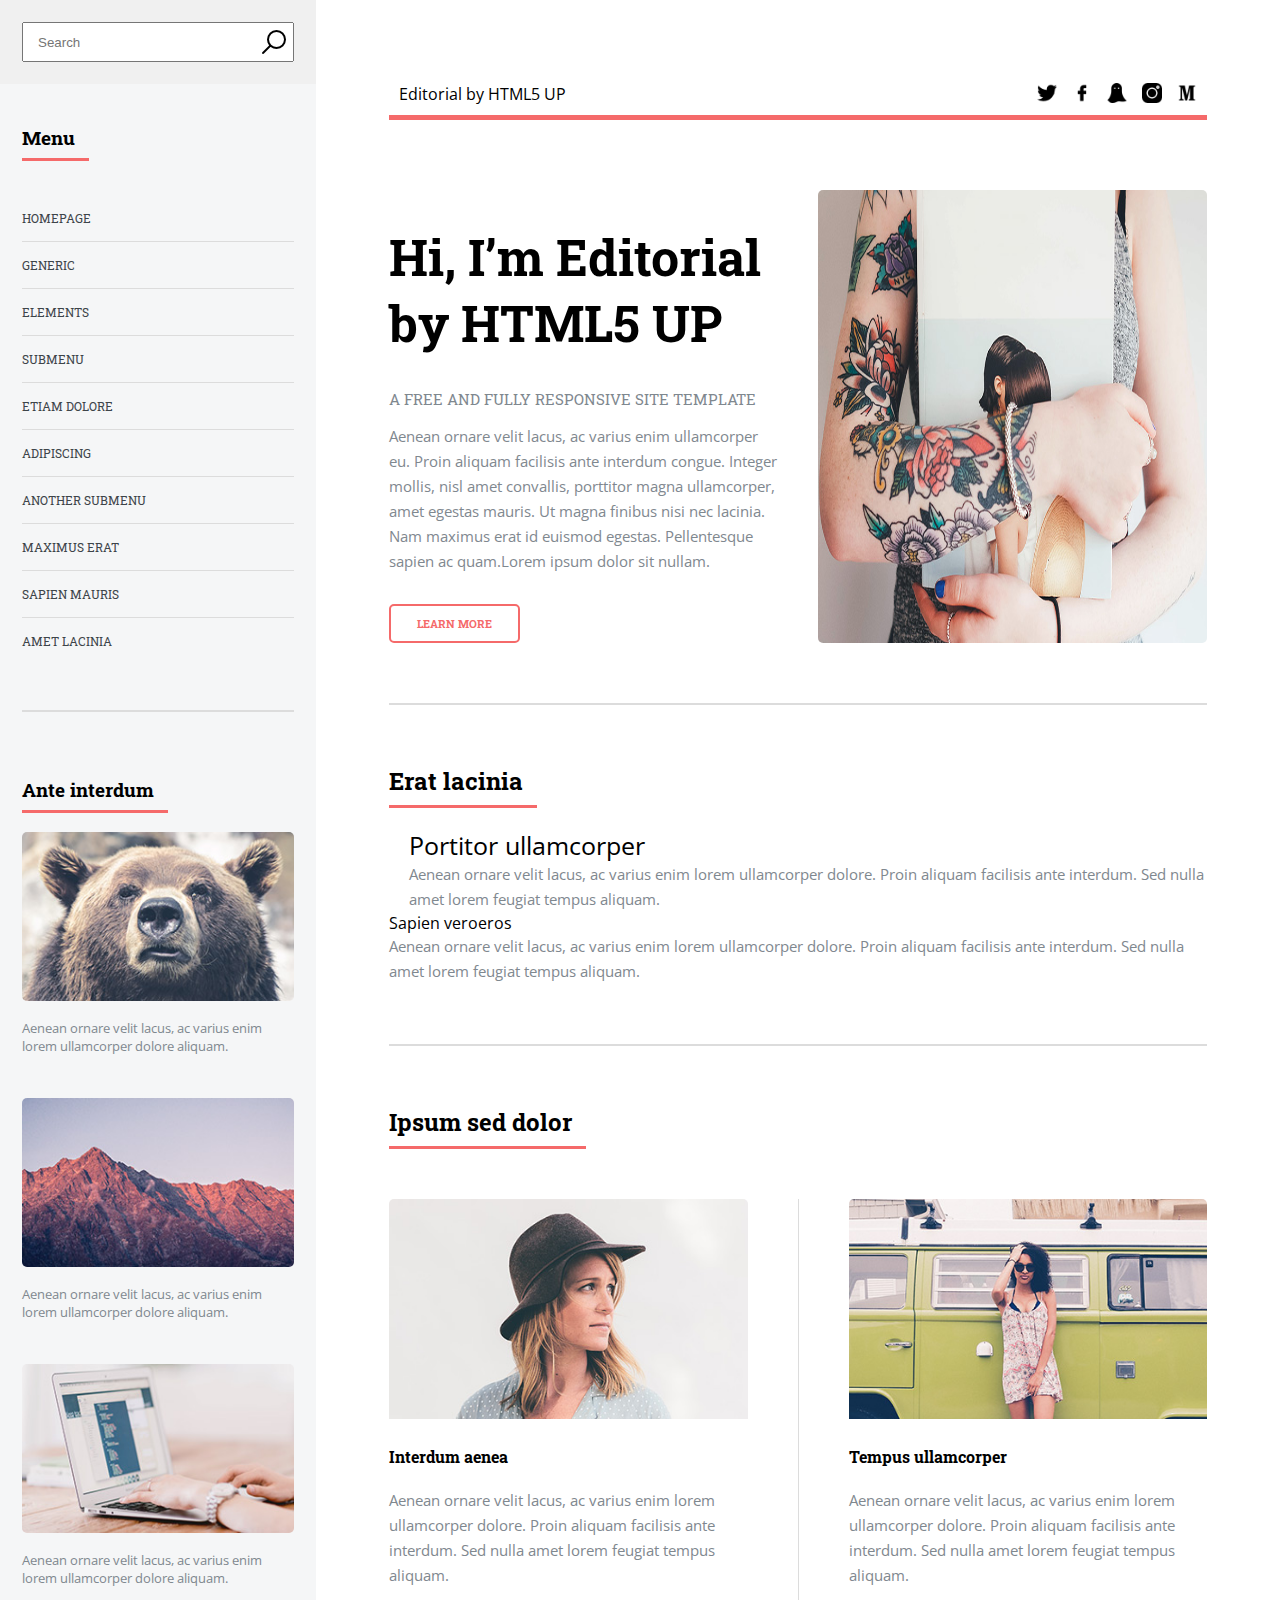
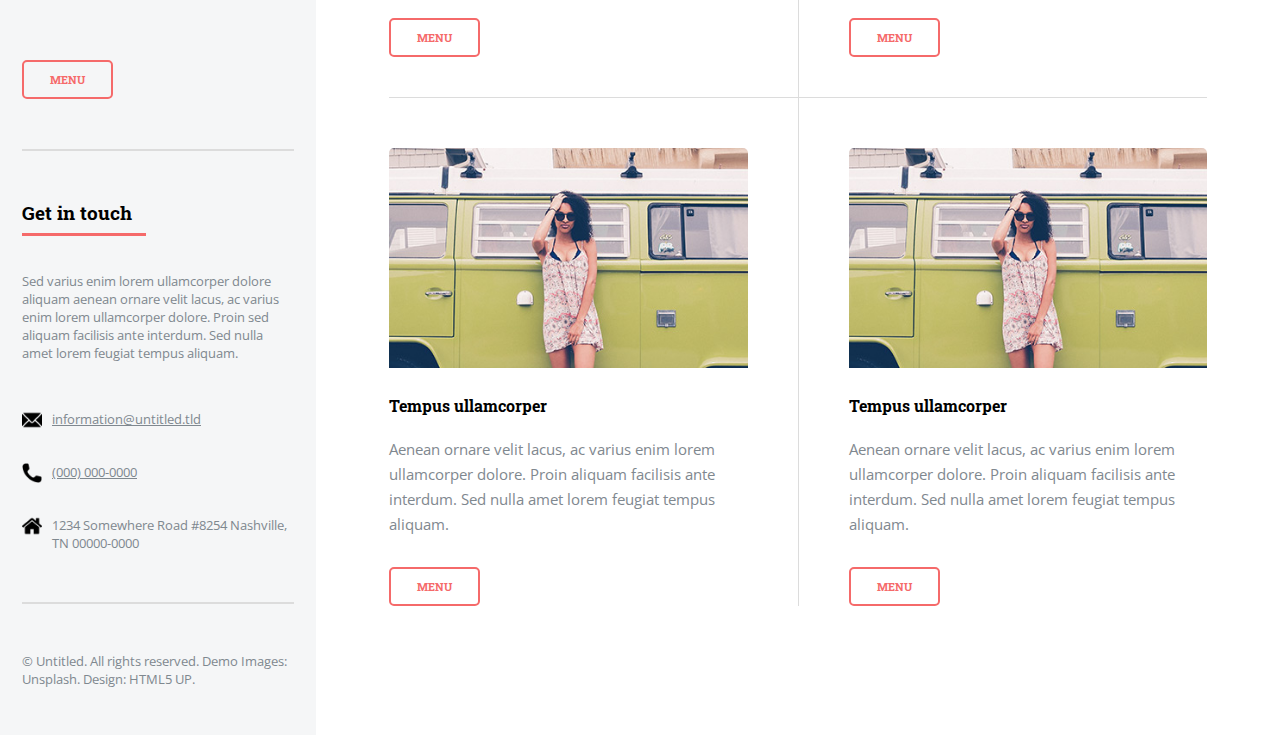
==== commit c81b828f: "выравнивание иконок, разделение блоков" ====
--- a/index.html
+++ b/index.html
@@ -1,5 +1,6 @@
 <!DOCTYPE html>
 <html lang="en">
+
 <head>
     <meta charset="UTF-8">
     <meta name="viewport" content="width=device-width, initial-scale=1.0">
@@ -7,10 +8,13 @@
     <link rel="preconnect" href="https://fonts.googleapis.com">
     <link rel="preconnect" href="https://fonts.gstatic.com" crossorigin>
     <link href="https://fonts.googleapis.com/css2?family=Roboto+Slab:wght@100..900&display=swap" rel="stylesheet">
-    <link href="https://fonts.googleapis.com/css2?family=Open+Sans:ital,wght@0,300..800;1,300..800&family=Roboto+Slab:wght@100..900&display=swap" rel="stylesheet">
+    <link
+        href="https://fonts.googleapis.com/css2?family=Open+Sans:ital,wght@0,300..800;1,300..800&family=Roboto+Slab:wght@100..900&display=swap"
+        rel="stylesheet">
     <link rel="stylesheet" href="style.css">
 
 </head>
+
 <body>
     <div class="side-menu">
         <div class="search-block">
@@ -18,12 +22,12 @@
         </div>
 
         <div class="menu-with-news">
-            <div class="menu">    
-                 <h3 class="menu-title">Menu</h3>
+            <div class="menu">
+                <h3 class="menu-title">Menu</h3>
                 <ul class="menu-list">
                     <li class="menu-item"><a class="menu-link" href="#!">homepage</a></li>
                     <li class="menu-item"><a class="menu-link" href="#!">generic</a></li>
-                    <li class="menu-item"><a class="menu-link" href="#!">elements</a></li>                        
+                    <li class="menu-item"><a class="menu-link" href="#!">elements</a></li>
                     <li class="menu-item"><a class="menu-link" href="#!">submenu</a></li>
                     <li class="menu-item"><a class="menu-link" href="#!">etiam dolore</a></li>
                     <li class="menu-item"><a class="menu-link" href="#!">adipiscing</a></li>
@@ -60,12 +64,42 @@
                     <button class="link-button">Menu</button>
                 </div>
             </div>
+            <div class="article">
+                <h3 class="news-header">Get in touch</h3>
+                <p class="card-text">Sed varius enim lorem ullamcorper dolore aliquam aenean ornare velit lacus,
+                    ac varius enim lorem ullamcorper dolore. Proin sed aliquam facilisis ante interdum.
+                    Sed nulla amet lorem feugiat tempus aliquam.</p>
+                <div class="info">
+                    <div class="info-blok">
+                        <img class="icon-footer" src="assets/email.png" alt="">
+                        <a href="mailto:information@untitled.tld" class="card-text"
+                            href="#!">information@untitled.tld</a>
+                    </div>
+
+                    <div class="info-blok">
+                        <img class="icon-footer" src="assets/phone.png" alt="">
+                        <a href="tel:(000) 000-0000" class="card-text">(000) 000-0000</a>
+                    </div>
+
+                    <div class="info-blok">
+                        <img class="icon-footer" src="assets/home.png" alt="">
+                        <span class="card-text">1234 Somewhere Road #8254
+                            Nashville, TN 00000-0000</span>
+                    </div>
+                </div>
+
+
+            </div>
+            <div class="footer">
+                <p class="card-text">© Untitled. All rights reserved. Demo Images:
+                    Unsplash. Design: HTML5 UP.</p>
+            </div>
             <div class="feedback-form">
                 <div class="header"></div>
                 <div class="description"></div>
                 <div class="link"></div>
             </div>
-            <div class="footer"></div>
+
         </div>
     </div>
     <div class="main-part">
@@ -83,13 +117,18 @@
         <div class="block">
             <div class="content">
                 <div class="header">
-                 <h1>Hi, I’m Editorial
-                    <br>by HTML5 UP
-                 </h1>
-                 <p class="subtitle">A free and fully responsive site template</p>
+                    <h1>Hi, I’m Editorial
+                        <br>by HTML5 UP
+                    </h1>
+                    <p class="subtitle">A free and fully responsive site template</p>
                 </div>
                 <div class="description">
-                    Aenean ornare velit lacus, ac varius enim ullamcorper eu. Proin aliquam facilisis ante interdum congue. Integer mollis, nisl amet convallis, porttitor magna ullamcorper, amet egestas mauris. Ut magna finibus nisi nec lacinia. Nam maximus erat id euismod egestas. Pellentesque sapien ac quam. Lorem ipsum dolor sit nullam.
+                    Aenean ornare velit lacus, ac varius enim ullamcorper eu.
+                    Proin aliquam facilisis ante interdum
+                    congue. Integer mollis, nisl amet convallis,
+                    porttitor magna ullamcorper, amet egestas mauris.
+                    Ut magna finibus nisi nec lacinia. Nam maximus erat id euismod egestas.
+                    Pellentesque sapien ac quam.Lorem ipsum dolor sit nullam.
                 </div>
                 <div class="button">
                     <button class="link-button">learn more</button>
@@ -100,14 +139,15 @@
             </div>
         </div>
         <div class="statistics">
-            <h3 class="news-header">Erat lacinia</h3>
+            <h2 class="news-header">Erat lacinia</h2>
             <div class="statistics-block">
                 <div class="statistics-element">
                     <div class="picture"></div>
                     <div class="content">
                         <div class="header">Portitor ullamcorper</div>
                         <div class="description">
-                            Aenean ornare velit lacus, ac varius enim lorem ullamcorper dolore. Proin aliquam facilisis ante interdum. Sed nulla amet lorem feugiat tempus aliquam.</div>
+                            Aenean ornare velit lacus, ac varius enim lorem ullamcorper dolore. Proin aliquam facilisis
+                            ante interdum. Sed nulla amet lorem feugiat tempus aliquam.</div>
                     </div>
                 </div>
                 <div class="statistic-element">
@@ -115,20 +155,23 @@
                     <div class="content">
                         <div class="title">Sapien veroeros</div>
                         <div class="description">
-                            Aenean ornare velit lacus, ac varius enim lorem ullamcorper dolore. Proin aliquam facilisis ante interdum. Sed nulla amet lorem feugiat tempus aliquam.</div>
-                    </div>
-                </div>
-            </div>
-        </div>
-        <h3 class="posts-title">Ipsum sed dolor</h3>
+                            Aenean ornare velit lacus, ac varius enim lorem ullamcorper dolore. Proin aliquam facilisis
+                            ante interdum. Sed nulla amet lorem feugiat tempus aliquam.</div>
+                    </div>
+                </div>
+            </div>
+        </div>
+        <h2 class="posts-title">Ipsum sed dolor</h2>
         <div class="posts-block">
             <div class="posts">
                 <div class="post">
                     <div class="picture">
-                        <img src="assets/pic01.jpg" alt=""></div>
+                        <img src="assets/pic01.jpg" alt="">
+                    </div>
                     <h4 class="title">Interdum aenea</h4>
                     <div class="description">
-                        Aenean ornare velit lacus, ac varius enim lorem ullamcorper dolore. Proin aliquam facilisis ante interdum. Sed nulla amet lorem feugiat tempus aliquam.</div>
+                        Aenean ornare velit lacus, ac varius enim lorem ullamcorper dolore. Proin aliquam facilisis ante
+                        interdum. Sed nulla amet lorem feugiat tempus aliquam.</div>
                     <div class="button">
                         <button class="link-button">Menu</button>
                     </div>
@@ -139,29 +182,34 @@
                     </div>
                     <h4 class="title">Tempus ullamcorper</h4>
                     <div class="description">
-                        Aenean ornare velit lacus, ac varius enim lorem ullamcorper dolore. Proin aliquam facilisis ante interdum. Sed nulla amet lorem feugiat tempus aliquam.
-                    </div>
-                    <div class="button">
-                        <button class="link-button">Menu</button>
-                    </div>
-                </div> <div class="post">
+                        Aenean ornare velit lacus, ac varius enim lorem ullamcorper dolore. Proin aliquam facilisis ante
+                        interdum. Sed nulla amet lorem feugiat tempus aliquam.
+                    </div>
+                    <div class="button">
+                        <button class="link-button">Menu</button>
+                    </div>
+                </div>
+                <div class="post">
                     <div class="picture">
                         <img src="assets/pic03.jpg" alt="">
                     </div>
                     <h4 class="title">Tempus ullamcorper</h4>
                     <div class="description">
-                        Aenean ornare velit lacus, ac varius enim lorem ullamcorper dolore. Proin aliquam facilisis ante interdum. Sed nulla amet lorem feugiat tempus aliquam.
-                    </div>
-                    <div class="button">
-                        <button class="link-button">Menu</button>
-                    </div>
-                </div> <div class="post">
+                        Aenean ornare velit lacus, ac varius enim lorem ullamcorper dolore. Proin aliquam facilisis ante
+                        interdum. Sed nulla amet lorem feugiat tempus aliquam.
+                    </div>
+                    <div class="button">
+                        <button class="link-button">Menu</button>
+                    </div>
+                </div>
+                <div class="post">
                     <div class="picture">
                         <img src="assets/pic03.jpg" alt="">
                     </div>
                     <h4 class="title">Tempus ullamcorper</h4>
                     <div class="description">
-                        Aenean ornare velit lacus, ac varius enim lorem ullamcorper dolore. Proin aliquam facilisis ante interdum. Sed nulla amet lorem feugiat tempus aliquam.
+                        Aenean ornare velit lacus, ac varius enim lorem ullamcorper dolore. Proin aliquam facilisis ante
+                        interdum. Sed nulla amet lorem feugiat tempus aliquam.
                     </div>
                     <div class="button">
                         <button class="link-button">Menu</button>
@@ -171,4 +219,5 @@
         </div>
     </div>
 </body>
+
 </html>--- a/style.css
+++ b/style.css
@@ -19,29 +19,52 @@
     margin: 0;
     padding: 0;
 }
-h1, h3, h4, .subtitle{font-family: var(--secondaryFont);}
+
+h1,
+h2,
+h3,
+h4,
+.subtitle {
+    font-family: var(--secondaryFont);
+}
+
+.h2 {
+    font-size: 30px;
+}
+
 .block,
 .statistics-element {
     display: flex;
     gap: 20px
 }
 
+.statistics {
+    border-bottom: 2px solid var(--borderColor);
+    padding-bottom: 60px;
+    padding-top: 40px;
+}
+
 .news-block {
-    border-top: 3px solid var(--borderColor);
+    border-top: 2px solid var(--borderColor);
     padding-top: 46px;
     margin-top: 46px;
+    border-bottom: 2px solid var(--borderColor);
+    padding-bottom: 50px;
 }
 
 .card-text {
-font-family: var(--mainFont);
-color: var(--mainColor);
-font-size: 14px;
-padding-bottom: 30px;
-padding-top: 5px;
+    font-family: var(--mainFont);
+    color: var(--mainColor);
+    font-size: 13px;
+    padding-bottom: 30px;
+    padding-top: 5px;
+}
+
+.footer .card-text:last-child {
+    padding-bottom: 0px;
 }
 
 .picture {
-    margin-top: 30px;
     border-radius: 5px;
     overflow: hidden;
 }
@@ -117,7 +140,7 @@
     /* Размещение в линию */
     display: flex;
     gap: 15px;
-    
+
 }
 
 .link a {
@@ -132,18 +155,25 @@
     height: 100%;
 }
 
-.menu-title, .news-header, .posts-title {
+.menu-title,
+.news-header,
+.posts-title {
     border-bottom: 3px solid var(--accentColor);
     padding-bottom: 8px;
     display: inline-block;
     padding-right: 14px;
 }
-.menu-list{
-list-style: none;
-padding-left: 0px;
-}
-
-.menu-item{
+
+.posts-title {
+    padding-top: 40px;
+}
+
+.menu-list {
+    list-style: none;
+    padding-left: 0px;
+}
+
+.menu-item {
     font-family: var(--secondaryFont);
     font-size: 12px;
     padding-top: 15px;
@@ -151,6 +181,7 @@
     border-bottom: 0.5px solid var(--borderColor);
 
 }
+
 /* :last-child - для последнего элемента */
 .menu-item:last-child {
     border: none;
@@ -164,30 +195,88 @@
     border: none;
 }
 
-.menu-link{
+.menu-link {
     text-transform: uppercase;
     text-decoration: solid;
     color: var(--secondaryColor);
 }
-.menu-link:hover{
+
+.menu-link:hover {
     color: var(--accentColor);
 }
-.menu-with-news{
+
+.menu-with-news {
     padding: 22px 22px 17px 22px;
+}
+
+.block {
+    display: grid;
+    grid-template-columns: 1fr 1fr;
+    padding-top: 70px;
+    border-bottom: 2px solid var(--borderColor);
+    padding-bottom: 60px;
+    gap: 40px;
+}
+
+
+.subtitle {
+    font-size: 15px;
+    text-transform: uppercase;
+    color: var(--mainColor);
+}
+
+.description {
+    font-size: 15px;
+    color: var(--mainColor);
+    line-height: 25px;
+}
+
+.header {
+    font-size: 25px;
 }
 
 .posts {
     display: grid;
     grid-template-columns: 1fr 1fr;
+    gap: 1px;
+    background-color: var(--borderColor);
+}
+
+.posts-block {
+    padding-top: 30px;
+
+}
+
+/* Блок корректировки, выравнивания по линиям */
+
+.post {
     background-color: white;
-    gap: 1px;
-}
-
-.posts-block {
-    background-color: var(--borderColor);
-    }
-
-    
+    padding: 40px;
+    padding-top: 50px;
+    padding-left: 50px;
+    padding-right: 50px;
+}
+
+.post:nth-child(1),
+.post:nth-child(2) {
+    padding-top: 0px;
+}
+
+.post:nth-child(1),
+.post:nth-child(3) {
+    padding-left: 0px;
+}
+
+.post:nth-child(2),
+.post:nth-child(4) {
+    padding-right: 0px;
+}
+
+.post:nth-child(3),
+.post:nth-child(4) {
+    padding-bottom: 0px;
+}
+
 /* Для карточек и серого бордера 
 1. сдлеать фон всего блока серым (под цвет рамок)
 2. сделать фон белым для каждой карточки
@@ -198,6 +287,7 @@
 2. Задаем border (можно цвет указывать)
 3. Задаем скругление
 4. Задаем цвет фона когда наводимся через :hover */
+
 
 .link-button {
     padding: 10px 26px 10px 26px;
@@ -213,8 +303,30 @@
     font-size: 11px;
     border-radius: 5px;
     background-color: transparent;
+    margin-top: 30px;
 }
 
 .link-button:hover {
     background-color: #fce3e3;
 }
+
+.info-blok {
+    display: flex;
+    gap: 10px;
+}
+
+.icon-footer {
+    width: 20px;
+    height: 20px;
+    padding-top: 5px;
+}
+
+.article {
+    border-bottom: 2px solid var(--borderColor);
+    padding-top: 30px;
+    padding-bottom: 20px;
+}
+
+.footer {
+    padding-top: 30px;
+}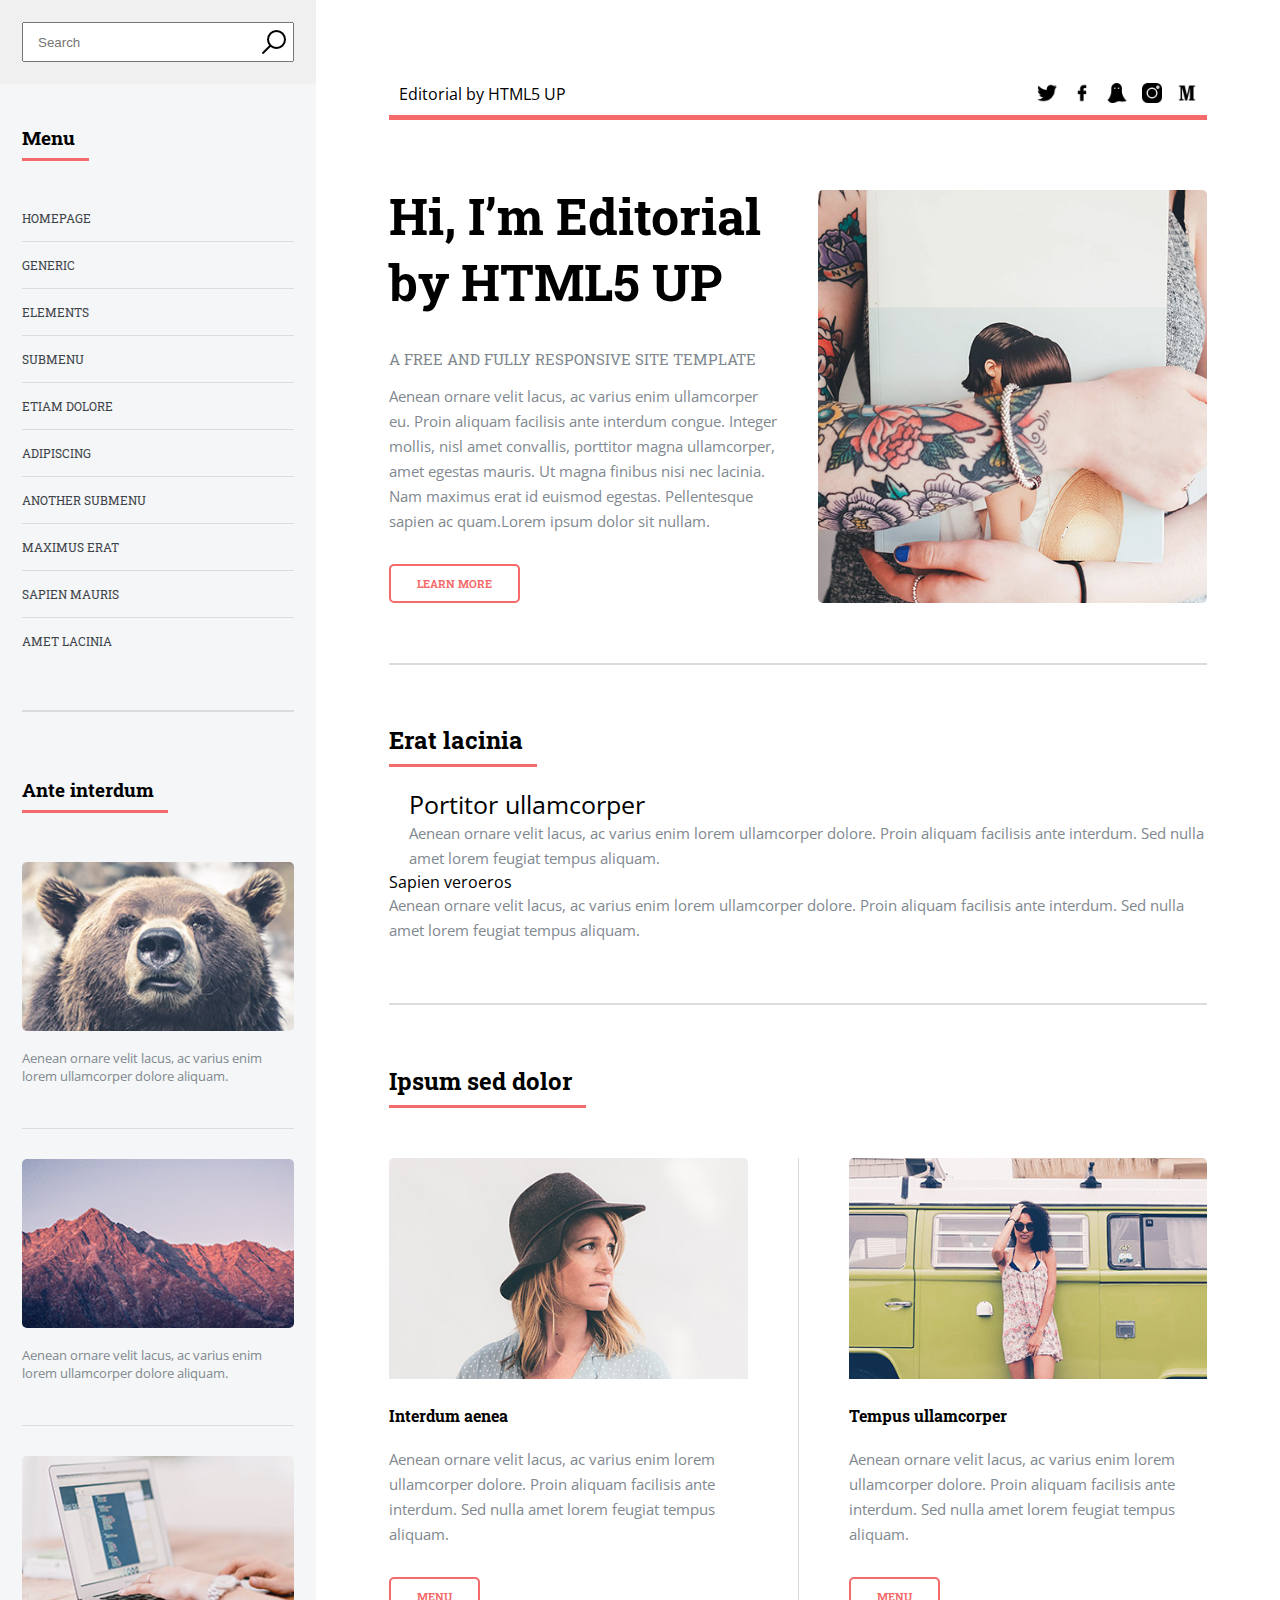
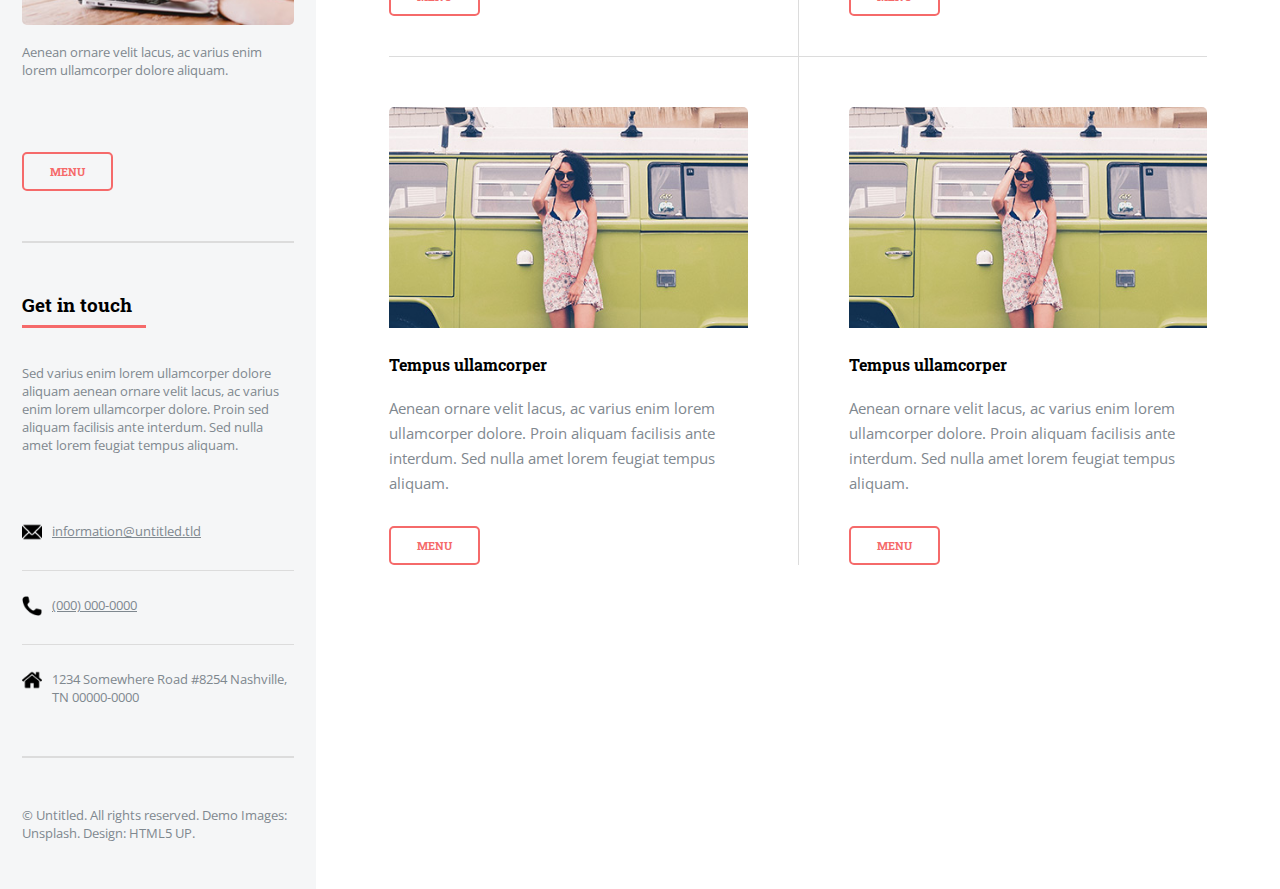
==== commit fcc378bf: "исправлена ошибка разделения карточек. исправлена картинка" ====
--- a/index.html
+++ b/index.html
@@ -39,26 +39,31 @@
             </div>
             <div class="news-block">
                 <h3 class="news-header">Ante interdum</h3>
-                <div class="news-card">
-                    <div class="picture">
-                        <img src="assets/pic07.jpg" alt="">
-                    </div>
-                    <p class="card-text">Aenean ornare velit lacus, ac varius enim lorem ullamcorper dolore aliquam.</p>
-                    <div class="description"></div>
-                </div>
-                <div class="news-card">
-                    <div class="picture">
-                        <img src="assets/pic08.jpg" alt="">
-                    </div>
-                    <p class="card-text">Aenean ornare velit lacus, ac varius enim lorem ullamcorper dolore aliquam.</p>
-                    <div class="description"></div>
-                </div>
-                <div class="news-card">
-                    <div class="picture">
-                        <img src="assets/pic09.jpg" alt="">
-                    </div>
-                    <p class="card-text">Aenean ornare velit lacus, ac varius enim lorem ullamcorper dolore aliquam.</p>
-                    <div class="description"></div>
+                <div class="news-cards">
+                    <div class="news-card">
+                        <div class="picture">
+                            <img src="assets/pic07.jpg" alt="">
+                        </div>
+                        <p class="card-text">Aenean ornare velit lacus, ac varius enim lorem ullamcorper dolore aliquam.
+                        </p>
+                        <div class="description"></div>
+                    </div>
+                    <div class="news-card">
+                        <div class="picture">
+                            <img src="assets/pic08.jpg" alt="">
+                        </div>
+                        <p class="card-text">Aenean ornare velit lacus, ac varius enim lorem ullamcorper dolore aliquam.
+                        </p>
+                        <div class="description"></div>
+                    </div>
+                    <div class="news-card">
+                        <div class="picture">
+                            <img src="assets/pic09.jpg" alt="">
+                        </div>
+                        <p class="card-text">Aenean ornare velit lacus, ac varius enim lorem ullamcorper dolore aliquam.
+                        </p>
+                        <div class="description"></div>
+                    </div>
                 </div>
                 <div class="button">
                     <button class="link-button">Menu</button>
@@ -117,7 +122,7 @@
         <div class="block">
             <div class="content">
                 <div class="header">
-                    <h1>Hi, I’m Editorial
+                    <h1 class="h1">Hi, I’m Editorial
                         <br>by HTML5 UP
                     </h1>
                     <p class="subtitle">A free and fully responsive site template</p>
--- a/style.css
+++ b/style.css
@@ -28,6 +28,10 @@
     font-family: var(--secondaryFont);
 }
 
+.h1 {
+    margin-top: -7px;
+}
+
 .h2 {
     font-size: 30px;
 }
@@ -77,6 +81,7 @@
 .picture img {
     width: 100%;
     height: 100%;
+    object-fit: cover;
 }
 
 .side-menu {
@@ -182,16 +187,25 @@
 
 }
 
+.news-card {
+    padding-top: 30px;
+}
+
+.news-card,
+.info-blok {
+    border-bottom: 0.5px solid var(--borderColor);
+}
+
 /* :last-child - для последнего элемента */
 .menu-item:last-child {
     border: none;
 }
 
-.news-ccard {
-    Border-bottom: 0.5px solid var(--borderColor);
-}
-
 .news-card:last-child {
+    border: none;
+}
+
+.info-blok:last-child {
     border: none;
 }
 
@@ -313,6 +327,7 @@
 .info-blok {
     display: flex;
     gap: 10px;
+    padding-top: 20px;
 }
 
 .icon-footer {
